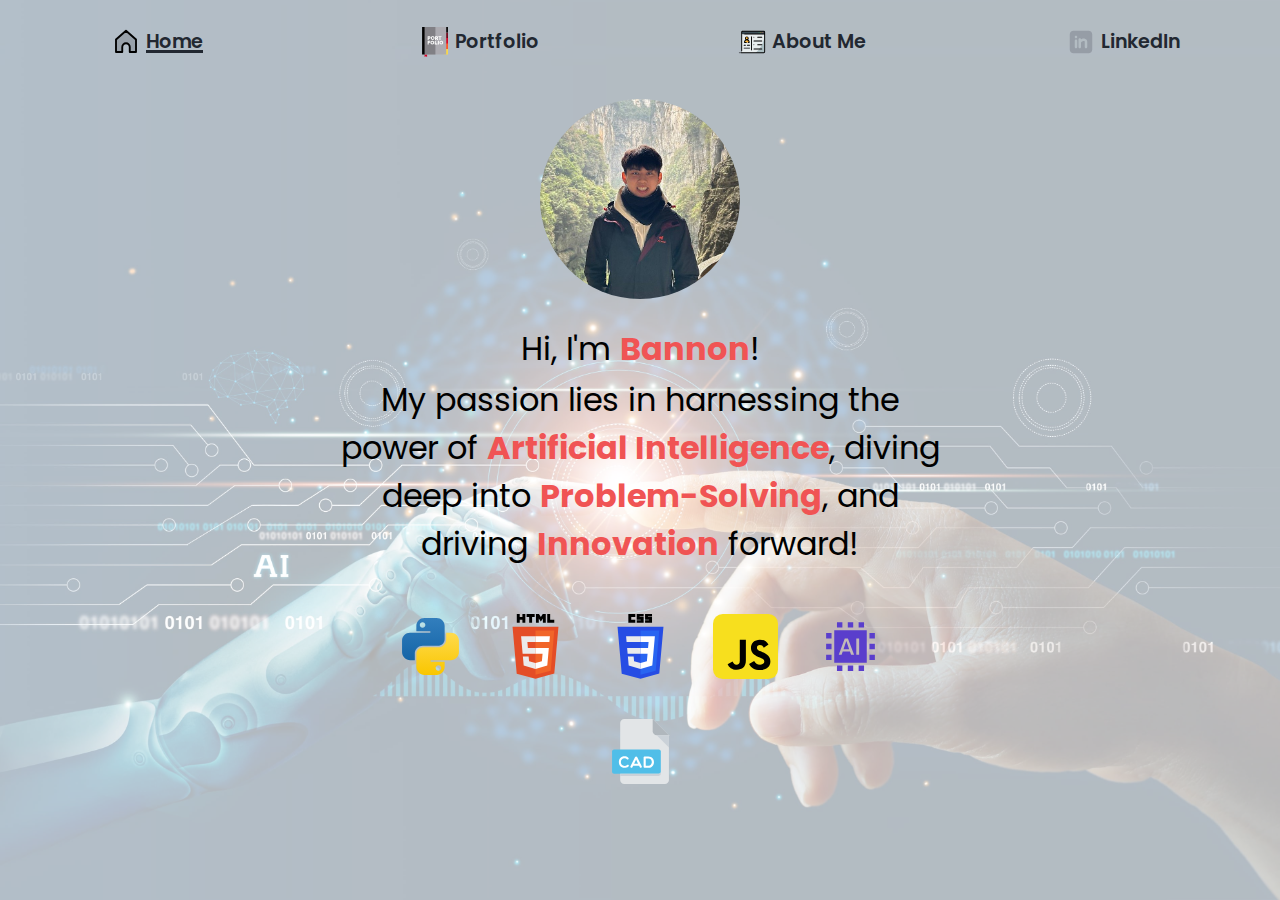
==== index.html @ c48af4ad "Add files via upload" ====
<!DOCTYPE html>
<html lang="en">
<head>
    <meta charset="UTF-8">
    <meta name="viewport" content="width=device-width, initial-scale=1.0">
    <link rel="stylesheet" href="./assets/css/homestyle.css" />
    <title>Document</title>
    <link rel="preconnect" href="https://fonts.googleapis.com">
    <link rel="preconnect" href="https://fonts.gstatic.com" crossorigin>
    <link href="https://fonts.googleapis.com/css2?family=Poppins:ital,wght@0,100;0,200;0,300;0,400;0,500;0,600;0,700;0,800;0,900;1,100;1,200;1,300;1,400;1,500;1,600;1,700;1,800;1,900&display=swap" rel="stylesheet">
</head>

<body>
    <section class="grid-container">

        <img class="background" src="./assets/images/AI x Human.jpeg" alt="Singapore backdrop" />

        <div class="home"> <img src="./assets/svg/home-1-svgrepo-com.svg" class="navlogo" /> <a href="./index.html"><p class="navword selectedword">Home</p></a></div>
        <div class="about"> <img src="./assets/svg/portfolio-my-profile-browser-svgrepo-com.svg" class="navlogo" /> <a href="./public/aboutme.html"><p class="navword">About Me</p></a></div>
        <div class="portfolio"> <img src="./assets/svg/portfolio-svgrepo-com.svg" class="navlogo" /> <a href="./public/portfolio.html"><p class="navword">Portfolio</p></a></div>
        <div class="linkedin"> <img src="./assets/svg/linkedin-svgrepo-com (1).svg" class="navlogo" /> <p class="navword">LinkedIn</p></div>

        <div class="profile-pic"><img src="./assets/images/Profile_Photo copy 2.jpg" alt="Profile photo" height="200" id="profile-pic"></div>

        <div class="text">
            <p>Hi, I'm <span class="bolded">Bannon</span>!</p>
            <p>My passion lies in harnessing the power of <span class="bolded">Artificial Intelligence</span>, diving deep into <span class="bolded">Problem-Solving</span>, and driving <span class="bolded">Innovation</span> forward!</p>
        </div>

        <div class="skills">
            <img src="./assets/svg/python-svgrepo-com.svg" alt="Python logo" id="python" class="skilllogo" />
            <img src="./assets/svg/html-5-logo-svgrepo-com.svg" alt="html logo" id="html" class="skilllogo" />
            <img src="./assets/svg/css-3-logo-svgrepo-com.svg" alt="css logo" id="css" class="skilllogo" />
            <img src="./assets/svg/javascript-svgrepo-com.svg" alt="javascript logo" id="javascript" class="skilllogo" />
            <img src="./assets/svg/ai-svgrepo-com.svg" alt="Artificial intelligence logo" id="ai" class="skilllogo" />
            <img src="./assets/svg/cad-svgrepo-com.svg" alt="computer aided design logo" id="cad" class="skilllogo" />
    </section>
</body>
</html>
---- assets/css/homestyle.css ----
.grid-container {
    display: grid;
    grid-auto-columns: 1fr;
    grid-template-areas:
    "home portfolio aboutme linkedin"
    ". profilepic profilepic ."
    ". text text ."
    ". text text ."
    ". text text ."
    ". text text ."
    ". skills skills ."
    ". skills skills .";
    gap: 1.5rem;
}

.home {
    grid-area: home;
    font-family: "Poppins";
    display: flex;
    justify-content: center;
}

.portfolio {
    grid-area: portfolio;
    font-family: "Poppins";
    display: flex;
    justify-content: center;
}

.about {
    grid-area: aboutme;
    font-family: "Poppins";
    display: flex;
    justify-content: center;
}

.linkedin {
    grid-area: linkedin;
    font-family: "Poppins";
    display: flex;
    justify-content: center;
}

.profile-pic {
    grid-area: profilepic;
    display: flex;
    justify-content: center;
}

#profile-pic {
    border-radius: 50%;
}

.text {
    grid-area: text;
    display: flex;
    flex-direction: column;
    justify-content: center;
    font-family: "Poppins";
    font-size: 1.5rem;
    text-align: center;
    position: relative;
}

.bolded {
    font-weight: bold;
    color: #f05454;
}

.text > p {
    margin: 0.1rem;
    font-size: 2rem;
}

.skilllogo {
    height: 65px;
    margin: 20px;
}

.skills {
    grid-area: skills;
    display: flex;
    justify-content: center;
    flex-wrap: wrap;
    align-items: first baseline
}

.navlogo {
    height: 30px;
    align-self: center;
    margin-right: 5px;
}
.navword {
    font-family: "Poppins";
    font-size: 1.2rem;
    align-self: center;
    color: #222831;
    font-weight: 550;
}

a {
    text-decoration: none;
    color: inherit;
}

.background {
    grid-column: 1 / -1;
    grid-row: 1 / -1;
    opacity: 0.3;
    z-index: -1000;
    position: absolute;
    object-fit: cover;
    width: 100%;
    height: 100%;

    inset: 0
}

.selectedword {
    text-decoration: underline 3px #222831 !important;
}
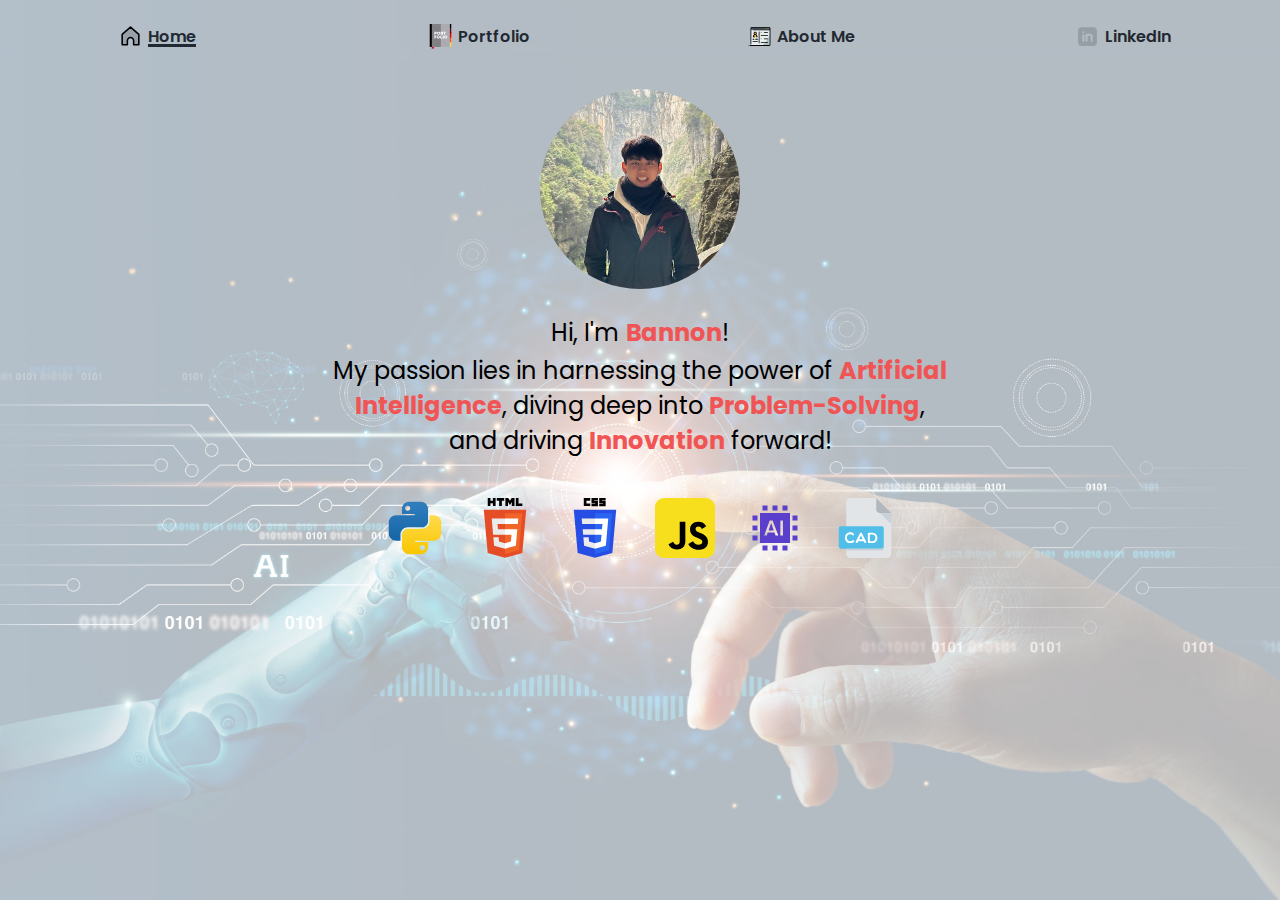
==== commit f516e692: "Update index.html" ====
--- a/index.html
+++ b/index.html
@@ -4,7 +4,7 @@
     <meta charset="UTF-8">
     <meta name="viewport" content="width=device-width, initial-scale=1.0">
     <link rel="stylesheet" href="./assets/css/homestyle.css" />
-    <title>Document</title>
+    <title>Bannon's Website</title>
     <link rel="preconnect" href="https://fonts.googleapis.com">
     <link rel="preconnect" href="https://fonts.gstatic.com" crossorigin>
     <link href="https://fonts.googleapis.com/css2?family=Poppins:ital,wght@0,100;0,200;0,300;0,400;0,500;0,600;0,700;0,800;0,900;1,100;1,200;1,300;1,400;1,500;1,600;1,700;1,800;1,900&display=swap" rel="stylesheet">
@@ -18,7 +18,7 @@
         <div class="home"> <img src="./assets/svg/home-1-svgrepo-com.svg" class="navlogo" /> <a href="./index.html"><p class="navword selectedword">Home</p></a></div>
         <div class="about"> <img src="./assets/svg/portfolio-my-profile-browser-svgrepo-com.svg" class="navlogo" /> <a href="./public/aboutme.html"><p class="navword">About Me</p></a></div>
         <div class="portfolio"> <img src="./assets/svg/portfolio-svgrepo-com.svg" class="navlogo" /> <a href="./public/portfolio.html"><p class="navword">Portfolio</p></a></div>
-        <div class="linkedin"> <img src="./assets/svg/linkedin-svgrepo-com (1).svg" class="navlogo" /> <p class="navword">LinkedIn</p></div>
+        <div class="linkedin"> <img src="./assets/svg/linkedin-svgrepo-com (1).svg" class="navlogo" /> <a href="https://www.linkedin.com/in/bannontan" target="_blank"><p class="navword">LinkedIn</p></a></div>
 
         <div class="profile-pic"><img src="./assets/images/Profile_Photo copy 2.jpg" alt="Profile photo" height="200" id="profile-pic"></div>
 
@@ -36,4 +36,4 @@
             <img src="./assets/svg/cad-svgrepo-com.svg" alt="computer aided design logo" id="cad" class="skilllogo" />
     </section>
 </body>
-</html>+</html>
--- a/assets/css/homestyle.css
+++ b/assets/css/homestyle.css
@@ -112,10 +112,51 @@
     object-fit: cover;
     width: 100%;
     height: 100%;
-
-    inset: 0
+    inset: 0;
 }
 
 .selectedword {
     text-decoration: underline 3px #222831 !important;
-}+}
+
+@media (max-width: 1300px) {
+    .text > p {
+        font-size: 1.5rem;
+    }
+    .skilllogo {
+        height: 60px;
+        margin: 15px;
+    }
+
+    .navlogo {
+        height: 25px;
+        margin-right: 5px;
+    }
+    .navword {
+        font-size: 1rem;
+    }
+
+}
+
+@media (max-width: 700px) {
+    .text > p {
+        font-size: 1.2rem;
+    }
+    .skilllogo {
+        height: 40px;
+        margin: 10px;
+    }
+    .navlogo {
+        height: 20px;
+        margin-right: 0px;
+    }
+    .navword {
+        font-size: 0.5rem;
+        align-self: center;
+        color: #222831;
+        font-weight: 550;
+    }
+    .selectedword {
+        text-decoration: underline 1.5px #222831 !important;
+    }
+}
